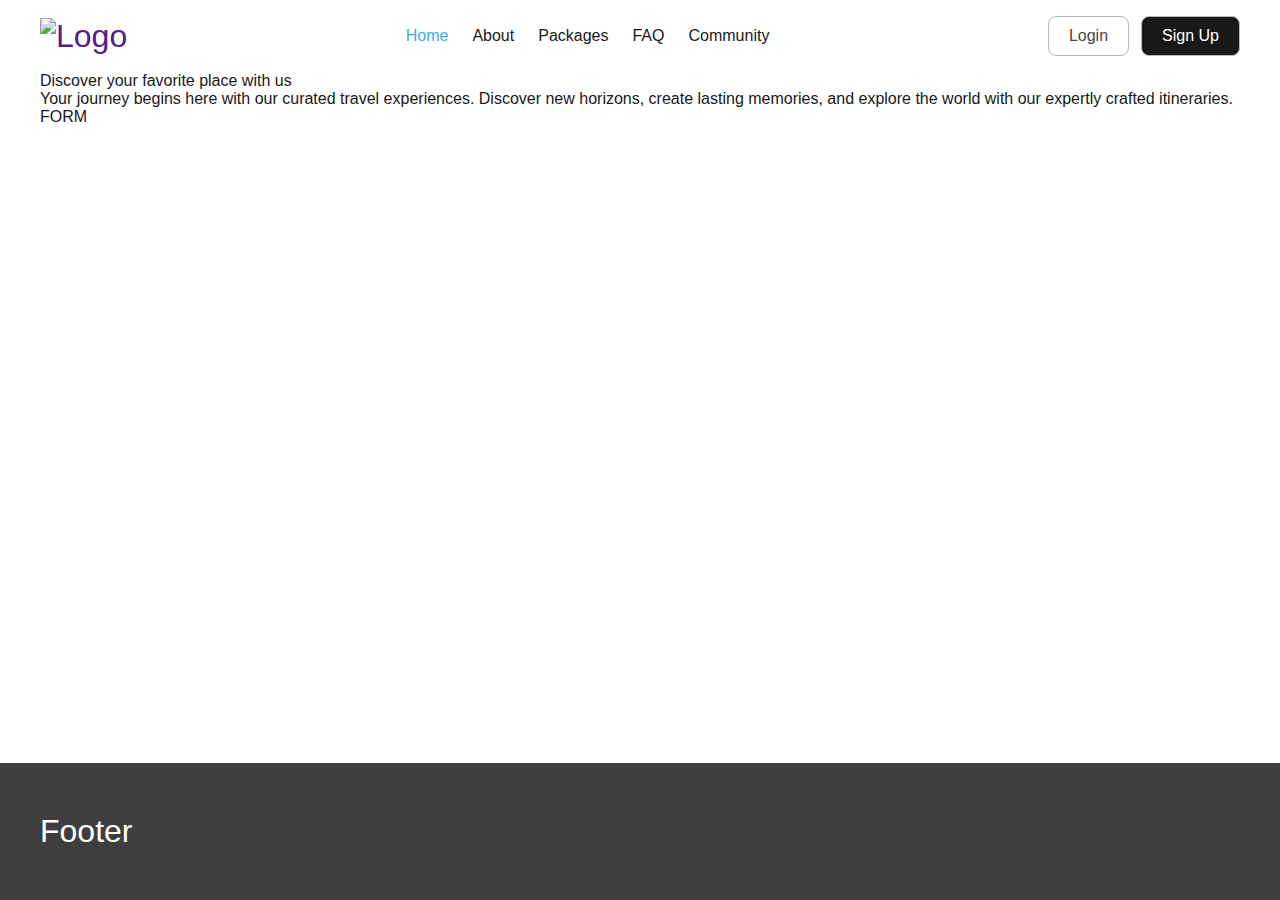
==== docs/index.html @ 95d01c57 "HTML .discover base" ====
<!DOCTYPE html><html lang="en"><head><meta charset="UTF-8"><meta name="viewport" content="width=device-width, initial-scale=1.0"><title>Main page</title><link rel="stylesheet" href="./css/main.css"><link rel="stylesheet" href="./fonts/CircularStd/stylesheet.css"></head><body><header class="header"><div class="container"><nav class="nav"><a href=""#! class="logo"><picture><source srcset="./img/icons/logo.svg" type="image/webp"><img src="./img/icons/logo.svg" alt="Logo"></picture></a><ul class="nav__list"><li><a href="#!" class="active">Home</a></li><li><a href="#!">About</a></li><li><a href="#!">Packages</a></li><li><a href="#!">FAQ</a></li><li><a href="#!">Community</a></li></ul><div class="nav__btns"> <a href="#!" class="btn-login">Login</a> <a href="#!" class="btn-signup">Sign Up</a></div></nav></div></header><div class="mobile-nav"><ul class="mobile-nav__list"><li><a href="#!" class="active">Home</a></li><li><a href="#!">Services</a></li><li><a href="#!">About</a></li><li><a href="#!">Projects</a></li><li><a href="#!">Contact</a></li></ul></div><main><section class="discover"><div class="container"><div class="discover__grid"><div class="discover__desc"><div class="discover__title"><h1 class="title-1">Discover your favorite place with us</h1></div><div class="discover__text"><div class="text"><p> Your journey begins here with our curated travel experiences. Discover new horizons, create lasting memories, and explore the world with our expertly crafted itineraries.</p></div></div><div class="discover__form">FORM</div></div><div class="discover__picture"></div></div></div></section></main><footer class="footer"><div class="container"><h2>Footer</h2></div></footer><script src="./js/index.bundle.js"></script></body></html>
---- docs/css/main.css ----
*{padding:0;margin:0;border:0}*,::after,::before{box-sizing:border-box}a,a:hover,a:link,a:visited{text-decoration:none}aside,footer,header,legend,main,nav,section{display:block}h1,h2,h3,h4,h5,h6,p{font-size:inherit;font-weight:inherit}ul,ul li{list-style:none}img{vertical-align:top}img,svg{max-width:100%;height:auto}address{font-style:normal}input,select,textarea{background-color:transparent}button,input,select,textarea{font-family:inherit;font-size:inherit;color:inherit}input::-ms-clear{display:none}button,input[type=submit]{display:inline-block;box-shadow:none;background-color:transparent;background:0 0;cursor:pointer}button:active,button:focus,input:active,input:focus{outline:0}button::-moz-focus-inner{padding:0;border:0}label{cursor:pointer}:root{--container-width:1230px;--container-padding:15px;--font-main:"Circular Std", sans-serif;--page-bg:#fff;--text-color:#181818;--accent:#35aff4;--laptop-size:1199px;--table-size:959px;--mobile-size:599px}.dark{--page-bg:#252526;--text-color:#fff}html{scroll-behavior:smooth}body{font-family:var(--font-main);background-color:var(--page-bg);color:var(--text-color);-webkit-font-smoothing:antialiased;-moz-osx-font-smoothing:grayscale}img{display:block}.none{display:none!important}.visually-hidden{position:absolute;width:1px;height:1px;margin:-1px;border:0;padding:0;white-space:nowrap;clip-path:inset(100%);clip:rect(0 0 0 0);overflow:hidden}.no-scroll{overflow-y:hidden}.container{padding:0 var(--container-padding);max-width:var(--container-width);margin:0 auto}.container-right{padding-left:calc 100%-var(--container-width)/2var(--container-padding);padding-right:calc 100%-var(--container-width)/2var(--container-padding)}body,html{min-height:100vh;display:flex;flex-direction:column}.footer{margin-top:auto}.btn-login{display:flex;justify-content:space-between;align-items:center;column-gap:10px;padding:8px 20px;height:40px;border-radius:8px;border:1px solid #b7b7b7;background:#fff;font-size:16px;font-style:normal;font-weight:450;line-height:150%;color:#454545;transition:background-color .2s ease-in,color .2s ease-in,opacity .2s ease-in}.btn-login:focus,.btn-login:hover,.btn-signup:focus,.btn-signup:hover{opacity:.8}.btn-signup{display:flex;justify-content:space-between;align-items:center;column-gap:10px;padding:8px 20px;height:40px;border-radius:8px;border:1px solid #b7b7b7;background-color:#181818;font-size:16px;font-style:normal;font-weight:450;line-height:150%;color:#fff;transition:background-color .2s ease-in,color .2s ease-in,opacity .2s ease-in}.footer{background-color:#3e3e3e;padding:50px 0;color:#fff}.footer,.footer h1{font-size:32px}@media (max-width:1200px){.footer{font-size:26px}}.header{padding:16px 0}.logo{font-size:32px}.mobile-nav{position:fixed;top:-100%;width:100%;height:100%;z-index:99;display:flex;flex-direction:column;align-items:center;justify-content:center;padding-top:40px;padding-bottom:40px;background:#829ca8;transition:all .2s ease-in}.mobile-nav--open{top:0}.mobile-nav a{color:#fff}.mobile-nav__list{display:flex;flex-direction:column;align-items:center;row-gap:20px;font-size:28px}.mobile-nav__list .active{opacity:.5}.mobile-nav-btn{--time:0.1s;--width:40px;--height:30px;--line-height:4px;--spacing:6px;--color:#000;--radius:4px;height:calc(var(--line-height)*3 + var(--spacing)*2);width:var(--width);display:flex;justify-content:center;align-items:center}.nav-icon,.nav-icon::after,.nav-icon::before{position:relative;width:var(--width);height:var(--line-height);background-color:var(--color);border-radius:var(--radius)}.nav-icon::after,.nav-icon::before{content:"";display:block;position:absolute;left:0;transition:transform var(--time) ease-in,top var(--time) linear var(--time)}.nav-icon::before{top:calc(-1*(var(--line-height) + var(--spacing)))}.nav-icon::after{top:calc(var(--line-height) + var(--spacing))}.nav-icon.nav-icon--active{background-color:transparent}.nav-icon.nav-icon--active::after,.nav-icon.nav-icon--active::before{top:0;transition:top var(--time) linear,transform var(--time) ease-in var(--time)}.nav-icon.nav-icon--active::before{transform:rotate(45deg)}.nav-icon.nav-icon--active::after{transform:rotate(-45deg)}.mobile-nav-btn{z-index:999}.nav,.nav__list{display:flex;justify-content:space-between;align-items:center;gap:32px}.nav__list{gap:24px}.nav__list a{color:#181818;transition:color .2s ease-in}.nav__list a.active,.nav__list a:hover{color:#35aff4}.nav__btns{display:flex;gap:12px}
/*# sourceMappingURL=[data-uri] */
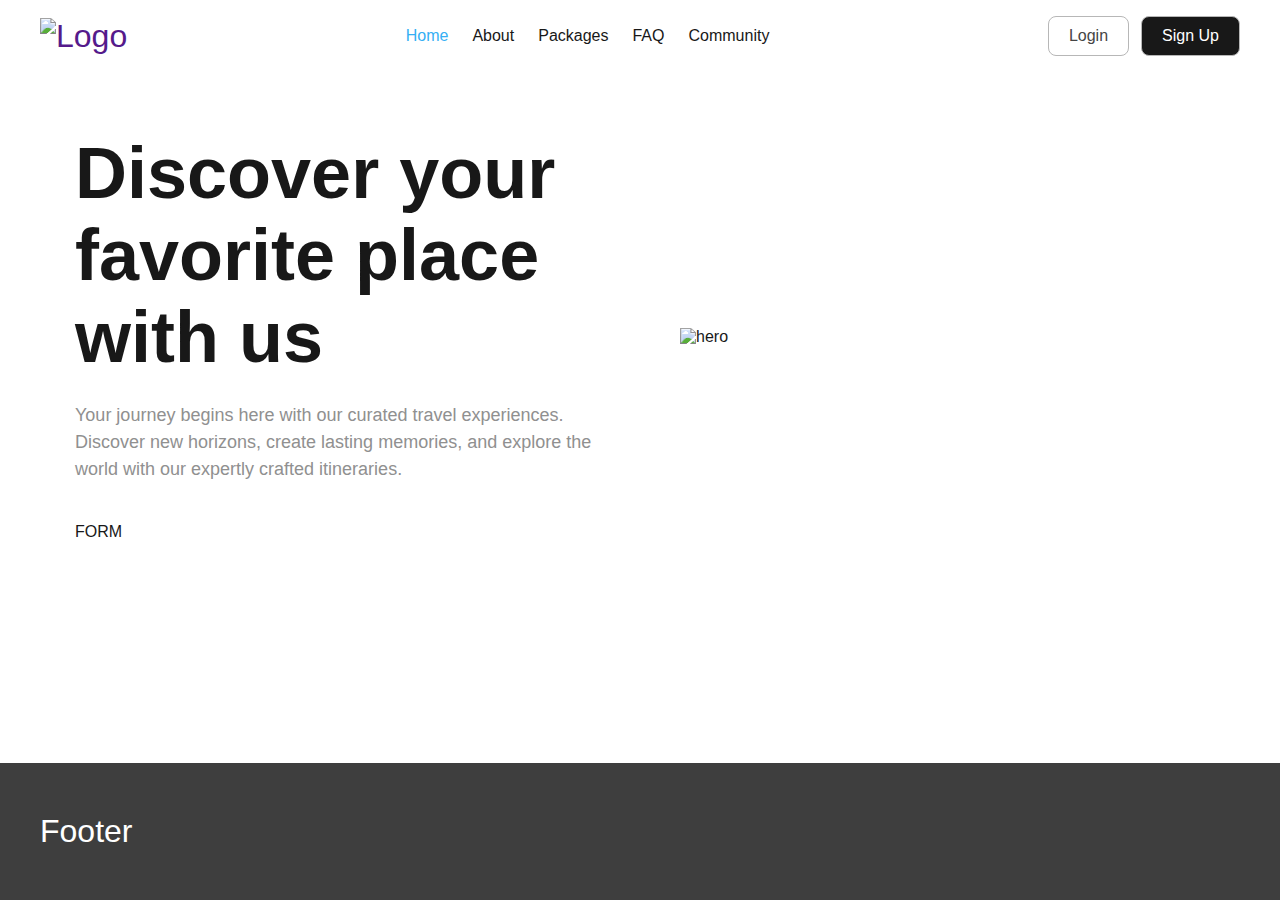
==== commit da5da2e6: "SCSS .title-1--decor style" ====
--- a/docs/index.html
+++ b/docs/index.html
@@ -1 +1 @@
-<!DOCTYPE html><html lang="en"><head><meta charset="UTF-8"><meta name="viewport" content="width=device-width, initial-scale=1.0"><title>Main page</title><link rel="stylesheet" href="./css/main.css"><link rel="stylesheet" href="./fonts/CircularStd/stylesheet.css"></head><body><header class="header"><div class="container"><nav class="nav"><a href=""#! class="logo"><picture><source srcset="./img/icons/logo.svg" type="image/webp"><img src="./img/icons/logo.svg" alt="Logo"></picture></a><ul class="nav__list"><li><a href="#!" class="active">Home</a></li><li><a href="#!">About</a></li><li><a href="#!">Packages</a></li><li><a href="#!">FAQ</a></li><li><a href="#!">Community</a></li></ul><div class="nav__btns"> <a href="#!" class="btn-login">Login</a> <a href="#!" class="btn-signup">Sign Up</a></div></nav></div></header><div class="mobile-nav"><ul class="mobile-nav__list"><li><a href="#!" class="active">Home</a></li><li><a href="#!">Services</a></li><li><a href="#!">About</a></li><li><a href="#!">Projects</a></li><li><a href="#!">Contact</a></li></ul></div><main><section class="discover"><div class="container"><div class="discover__grid"><div class="discover__desc"><div class="discover__title"><h1 class="title-1">Discover your favorite place with us</h1></div><div class="discover__text"><div class="text"><p> Your journey begins here with our curated travel experiences. Discover new horizons, create lasting memories, and explore the world with our expertly crafted itineraries.</p></div></div><div class="discover__form">FORM</div></div><div class="discover__picture"></div></div></div></section></main><footer class="footer"><div class="container"><h2>Footer</h2></div></footer><script src="./js/index.bundle.js"></script></body></html>+<!DOCTYPE html><html lang="en"><head><meta charset="UTF-8"><meta name="viewport" content="width=device-width, initial-scale=1.0"><title>Main page</title><link rel="stylesheet" href="./css/main.css"><link rel="stylesheet" href="./fonts/CircularStd/stylesheet.css"></head><body><header class="header"><div class="container"><nav class="nav"><a href=""#! class="logo"><picture><source srcset="./img/icons/logo.svg" type="image/webp"><img src="./img/icons/logo.svg" alt="Logo"></picture></a><ul class="nav__list"><li><a href="#!" class="active">Home</a></li><li><a href="#!">About</a></li><li><a href="#!">Packages</a></li><li><a href="#!">FAQ</a></li><li><a href="#!">Community</a></li></ul><div class="nav__btns"> <a href="#!" class="btn-login">Login</a> <a href="#!" class="btn-signup">Sign Up</a></div></nav></div></header><div class="mobile-nav"><ul class="mobile-nav__list"><li><a href="#!" class="active">Home</a></li><li><a href="#!">Services</a></li><li><a href="#!">About</a></li><li><a href="#!">Projects</a></li><li><a href="#!">Contact</a></li></ul></div><main><section class="discover"><div class="container"><div class="discover__grid"><div class="discover__desc"><div class="discover__title"><h1 class="title-1 title-1--decor">Discover your favorite place with us</h1></div><div class="discover__text"><div class="text"><p> Your journey begins here with our curated travel experiences. Discover new horizons, create lasting memories, and explore the world with our expertly crafted itineraries.</p></div></div><div class="discover__form">FORM</div></div><div class="discover__picture"><picture><source srcset="./img/discover/hero-img.webp" type="image/webp"><img src="./img/discover/hero-img.png" alt="hero" class="discover__picture-img"></picture></div></div></div></section></main><footer class="footer"><div class="container"><h2>Footer</h2></div></footer><script src="./js/index.bundle.js"></script></body></html>--- a/docs/css/main.css
+++ b/docs/css/main.css
@@ -1,2 +1,2 @@
-*{padding:0;margin:0;border:0}*,::after,::before{box-sizing:border-box}a,a:hover,a:link,a:visited{text-decoration:none}aside,footer,header,legend,main,nav,section{display:block}h1,h2,h3,h4,h5,h6,p{font-size:inherit;font-weight:inherit}ul,ul li{list-style:none}img{vertical-align:top}img,svg{max-width:100%;height:auto}address{font-style:normal}input,select,textarea{background-color:transparent}button,input,select,textarea{font-family:inherit;font-size:inherit;color:inherit}input::-ms-clear{display:none}button,input[type=submit]{display:inline-block;box-shadow:none;background-color:transparent;background:0 0;cursor:pointer}button:active,button:focus,input:active,input:focus{outline:0}button::-moz-focus-inner{padding:0;border:0}label{cursor:pointer}:root{--container-width:1230px;--container-padding:15px;--font-main:"Circular Std", sans-serif;--page-bg:#fff;--text-color:#181818;--accent:#35aff4;--laptop-size:1199px;--table-size:959px;--mobile-size:599px}.dark{--page-bg:#252526;--text-color:#fff}html{scroll-behavior:smooth}body{font-family:var(--font-main);background-color:var(--page-bg);color:var(--text-color);-webkit-font-smoothing:antialiased;-moz-osx-font-smoothing:grayscale}img{display:block}.none{display:none!important}.visually-hidden{position:absolute;width:1px;height:1px;margin:-1px;border:0;padding:0;white-space:nowrap;clip-path:inset(100%);clip:rect(0 0 0 0);overflow:hidden}.no-scroll{overflow-y:hidden}.container{padding:0 var(--container-padding);max-width:var(--container-width);margin:0 auto}.container-right{padding-left:calc 100%-var(--container-width)/2var(--container-padding);padding-right:calc 100%-var(--container-width)/2var(--container-padding)}body,html{min-height:100vh;display:flex;flex-direction:column}.footer{margin-top:auto}.btn-login{display:flex;justify-content:space-between;align-items:center;column-gap:10px;padding:8px 20px;height:40px;border-radius:8px;border:1px solid #b7b7b7;background:#fff;font-size:16px;font-style:normal;font-weight:450;line-height:150%;color:#454545;transition:background-color .2s ease-in,color .2s ease-in,opacity .2s ease-in}.btn-login:focus,.btn-login:hover,.btn-signup:focus,.btn-signup:hover{opacity:.8}.btn-signup{display:flex;justify-content:space-between;align-items:center;column-gap:10px;padding:8px 20px;height:40px;border-radius:8px;border:1px solid #b7b7b7;background-color:#181818;font-size:16px;font-style:normal;font-weight:450;line-height:150%;color:#fff;transition:background-color .2s ease-in,color .2s ease-in,opacity .2s ease-in}.footer{background-color:#3e3e3e;padding:50px 0;color:#fff}.footer,.footer h1{font-size:32px}@media (max-width:1200px){.footer{font-size:26px}}.header{padding:16px 0}.logo{font-size:32px}.mobile-nav{position:fixed;top:-100%;width:100%;height:100%;z-index:99;display:flex;flex-direction:column;align-items:center;justify-content:center;padding-top:40px;padding-bottom:40px;background:#829ca8;transition:all .2s ease-in}.mobile-nav--open{top:0}.mobile-nav a{color:#fff}.mobile-nav__list{display:flex;flex-direction:column;align-items:center;row-gap:20px;font-size:28px}.mobile-nav__list .active{opacity:.5}.mobile-nav-btn{--time:0.1s;--width:40px;--height:30px;--line-height:4px;--spacing:6px;--color:#000;--radius:4px;height:calc(var(--line-height)*3 + var(--spacing)*2);width:var(--width);display:flex;justify-content:center;align-items:center}.nav-icon,.nav-icon::after,.nav-icon::before{position:relative;width:var(--width);height:var(--line-height);background-color:var(--color);border-radius:var(--radius)}.nav-icon::after,.nav-icon::before{content:"";display:block;position:absolute;left:0;transition:transform var(--time) ease-in,top var(--time) linear var(--time)}.nav-icon::before{top:calc(-1*(var(--line-height) + var(--spacing)))}.nav-icon::after{top:calc(var(--line-height) + var(--spacing))}.nav-icon.nav-icon--active{background-color:transparent}.nav-icon.nav-icon--active::after,.nav-icon.nav-icon--active::before{top:0;transition:top var(--time) linear,transform var(--time) ease-in var(--time)}.nav-icon.nav-icon--active::before{transform:rotate(45deg)}.nav-icon.nav-icon--active::after{transform:rotate(-45deg)}.mobile-nav-btn{z-index:999}.nav,.nav__list{display:flex;justify-content:space-between;align-items:center;gap:32px}.nav__list{gap:24px}.nav__list a{color:#181818;transition:color .2s ease-in}.nav__list a.active,.nav__list a:hover{color:#35aff4}.nav__btns{display:flex;gap:12px}
-/*# sourceMappingURL=[data-uri] */
+*{padding:0;margin:0;border:0}*,::after,::before{box-sizing:border-box}a,a:hover,a:link,a:visited{text-decoration:none}aside,footer,header,legend,main,nav,section{display:block}h1,h2,h3,h4,h5,h6,p{font-size:inherit;font-weight:inherit}ul,ul li{list-style:none}img{vertical-align:top}img,svg{max-width:100%;height:auto}address{font-style:normal}input,select,textarea{background-color:transparent}button,input,select,textarea{font-family:inherit;font-size:inherit;color:inherit}input::-ms-clear{display:none}button,input[type=submit]{display:inline-block;box-shadow:none;background-color:transparent;background:0 0;cursor:pointer}button:active,button:focus,input:active,input:focus{outline:0}button::-moz-focus-inner{padding:0;border:0}label{cursor:pointer}:root{--container-width:1230px;--container-padding:15px;--font-main:"Circular Std", sans-serif;--page-bg:#fff;--text-color:#181818;--text-muted:#909090;--accent:#35aff4;--laptop-size:1199px;--table-size:959px;--mobile-size:599px}.dark{--page-bg:#252526;--text-color:#fff}html{scroll-behavior:smooth}.title-1,body{color:var(--text-color)}body{font-family:var(--font-main);background-color:var(--page-bg);-webkit-font-smoothing:antialiased;-moz-osx-font-smoothing:grayscale}img{display:block}.title-1{font-size:72px;font-weight:700;line-height:normal}.title-1--decor{position:relative}.title-1--decor::before{content:"";position:absolute;left:0;bottom:0;display:block;width:268px;height:24px;z-index:-1;background-image:url(./../img/discover/underline.svg);background-repeat:no-repeat}.text{font-size:18px;font-weight:450;line-height:1.5;color:var(--text-muted)}.text p+p{margin-top:1em}.none{display:none!important}.visually-hidden{position:absolute;width:1px;height:1px;margin:-1px;border:0;padding:0;white-space:nowrap;clip-path:inset(100%);clip:rect(0 0 0 0);overflow:hidden}.no-scroll{overflow-y:hidden}.container{padding:0 var(--container-padding);max-width:var(--container-width);margin:0 auto}.container-right{padding-left:calc 100%-var(--container-width)/2var(--container-padding);padding-right:calc 100%-var(--container-width)/2var(--container-padding)}body,html{min-height:100vh;display:flex;flex-direction:column}.footer{margin-top:auto}.btn-login{display:flex;justify-content:space-between;align-items:center;column-gap:10px;padding:8px 20px;height:40px;border-radius:8px;border:1px solid #b7b7b7;background:#fff;font-size:16px;font-style:normal;font-weight:450;line-height:150%;color:#454545;transition:background-color .2s ease-in,color .2s ease-in,opacity .2s ease-in}.btn-login:focus,.btn-login:hover,.btn-signup:focus,.btn-signup:hover{opacity:.8}.btn-signup{display:flex;justify-content:space-between;align-items:center;column-gap:10px;padding:8px 20px;height:40px;border-radius:8px;border:1px solid #b7b7b7;background-color:#181818;font-size:16px;font-style:normal;font-weight:450;line-height:150%;color:#fff;transition:background-color .2s ease-in,color .2s ease-in,opacity .2s ease-in}.discover{padding:60px}.discover__grid{display:grid;grid-template-columns:1fr 1fr;gap:80px;align-items:center}.discover__title{margin-bottom:24px}.discover__text{margin-bottom:40px}.footer{background-color:#3e3e3e;padding:50px 0;color:#fff}.footer,.footer h1{font-size:32px}@media (max-width:1200px){.footer{font-size:26px}}.header{padding:16px 0}.logo{font-size:32px}.mobile-nav{position:fixed;top:-100%;width:100%;height:100%;z-index:99;display:flex;flex-direction:column;align-items:center;justify-content:center;padding-top:40px;padding-bottom:40px;background:#829ca8;transition:all .2s ease-in}.mobile-nav--open{top:0}.mobile-nav a{color:#fff}.mobile-nav__list{display:flex;flex-direction:column;align-items:center;row-gap:20px;font-size:28px}.mobile-nav__list .active{opacity:.5}.mobile-nav-btn{--time:0.1s;--width:40px;--height:30px;--line-height:4px;--spacing:6px;--color:#000;--radius:4px;height:calc(var(--line-height)*3 + var(--spacing)*2);width:var(--width);display:flex;justify-content:center;align-items:center}.nav-icon,.nav-icon::after,.nav-icon::before{position:relative;width:var(--width);height:var(--line-height);background-color:var(--color);border-radius:var(--radius)}.nav-icon::after,.nav-icon::before{content:"";display:block;position:absolute;left:0;transition:transform var(--time) ease-in,top var(--time) linear var(--time)}.nav-icon::before{top:calc(-1*(var(--line-height) + var(--spacing)))}.nav-icon::after{top:calc(var(--line-height) + var(--spacing))}.nav-icon.nav-icon--active{background-color:transparent}.nav-icon.nav-icon--active::after,.nav-icon.nav-icon--active::before{top:0;transition:top var(--time) linear,transform var(--time) ease-in var(--time)}.nav-icon.nav-icon--active::before{transform:rotate(45deg)}.nav-icon.nav-icon--active::after{transform:rotate(-45deg)}.mobile-nav-btn{z-index:999}.nav,.nav__list{display:flex;justify-content:space-between;align-items:center;gap:32px}.nav__list{gap:24px}.nav__list a{color:#181818;transition:color .2s ease-in}.nav__list a.active,.nav__list a:hover{color:#35aff4}.nav__btns{display:flex;gap:12px}
+/*# sourceMappingURL=[data-uri] */
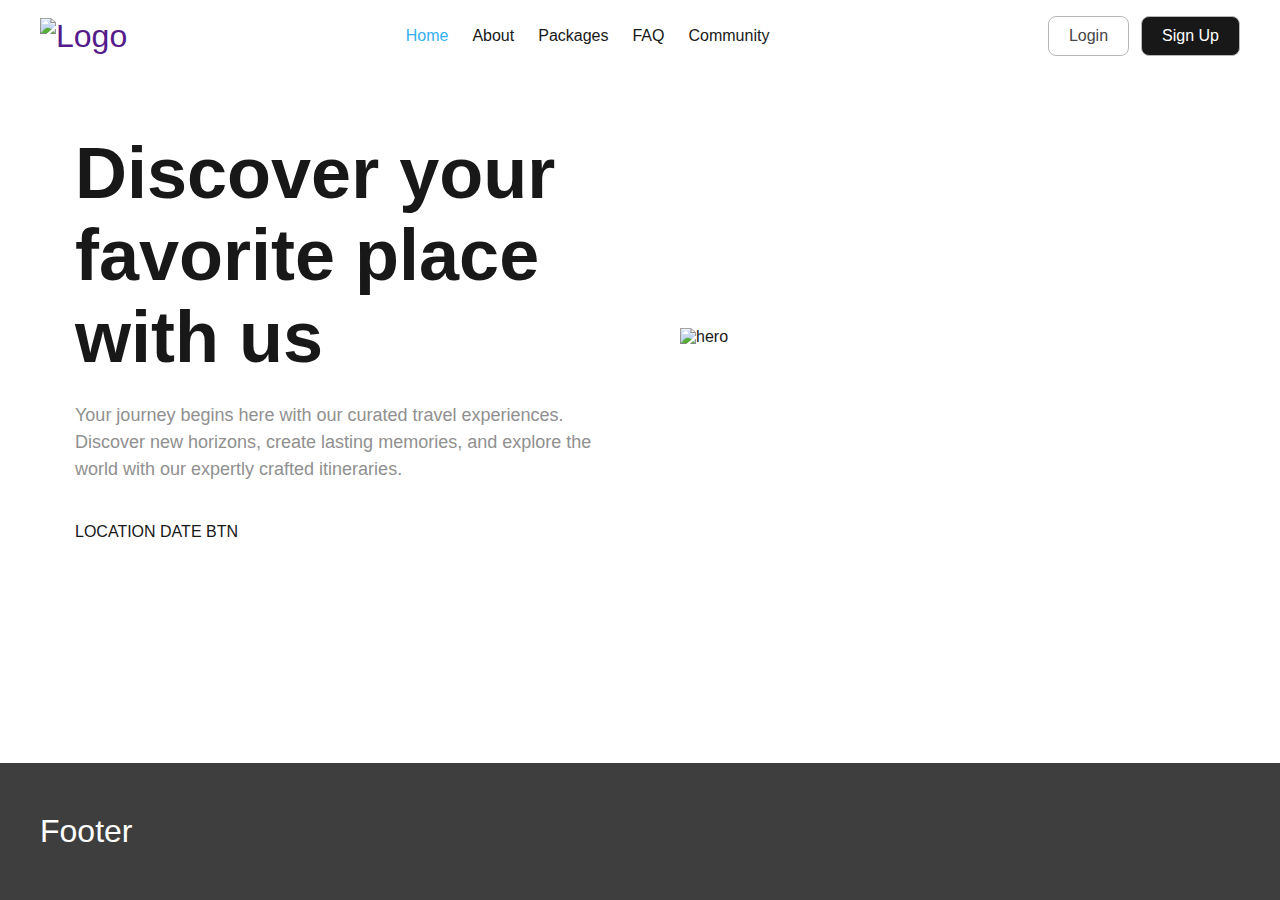
==== commit a2fab2da: "HTML .form base" ====
--- a/docs/index.html
+++ b/docs/index.html
@@ -1 +1 @@
-<!DOCTYPE html><html lang="en"><head><meta charset="UTF-8"><meta name="viewport" content="width=device-width, initial-scale=1.0"><title>Main page</title><link rel="stylesheet" href="./css/main.css"><link rel="stylesheet" href="./fonts/CircularStd/stylesheet.css"></head><body><header class="header"><div class="container"><nav class="nav"><a href=""#! class="logo"><picture><source srcset="./img/icons/logo.svg" type="image/webp"><img src="./img/icons/logo.svg" alt="Logo"></picture></a><ul class="nav__list"><li><a href="#!" class="active">Home</a></li><li><a href="#!">About</a></li><li><a href="#!">Packages</a></li><li><a href="#!">FAQ</a></li><li><a href="#!">Community</a></li></ul><div class="nav__btns"> <a href="#!" class="btn-login">Login</a> <a href="#!" class="btn-signup">Sign Up</a></div></nav></div></header><div class="mobile-nav"><ul class="mobile-nav__list"><li><a href="#!" class="active">Home</a></li><li><a href="#!">Services</a></li><li><a href="#!">About</a></li><li><a href="#!">Projects</a></li><li><a href="#!">Contact</a></li></ul></div><main><section class="discover"><div class="container"><div class="discover__grid"><div class="discover__desc"><div class="discover__title"><h1 class="title-1 title-1--decor">Discover your favorite place with us</h1></div><div class="discover__text"><div class="text"><p> Your journey begins here with our curated travel experiences. Discover new horizons, create lasting memories, and explore the world with our expertly crafted itineraries.</p></div></div><div class="discover__form">FORM</div></div><div class="discover__picture"><picture><source srcset="./img/discover/hero-img.webp" type="image/webp"><img src="./img/discover/hero-img.png" alt="hero" class="discover__picture-img"></picture></div></div></div></section></main><footer class="footer"><div class="container"><h2>Footer</h2></div></footer><script src="./js/index.bundle.js"></script></body></html>+<!DOCTYPE html><html lang="en"><head><meta charset="UTF-8"><meta name="viewport" content="width=device-width, initial-scale=1.0"><title>Main page</title><link rel="stylesheet" href="./css/main.css"><link rel="stylesheet" href="./fonts/CircularStd/stylesheet.css"></head><body><header class="header"><div class="container"><nav class="nav"><a href=""#! class="logo"><picture><source srcset="./img/icons/logo.svg" type="image/webp"><img src="./img/icons/logo.svg" alt="Logo"></picture></a><ul class="nav__list"><li><a href="#!" class="active">Home</a></li><li><a href="#!">About</a></li><li><a href="#!">Packages</a></li><li><a href="#!">FAQ</a></li><li><a href="#!">Community</a></li></ul><div class="nav__btns"> <a href="#!" class="btn-login">Login</a> <a href="#!" class="btn-signup">Sign Up</a></div></nav></div></header><div class="mobile-nav"><ul class="mobile-nav__list"><li><a href="#!" class="active">Home</a></li><li><a href="#!">Services</a></li><li><a href="#!">About</a></li><li><a href="#!">Projects</a></li><li><a href="#!">Contact</a></li></ul></div><main><section class="discover"><div class="container"><div class="discover__grid"><div class="discover__desc"><div class="discover__title"><h1 class="title-1 title-1--decor">Discover your favorite place with us</h1></div><div class="discover__text"><div class="text"><p> Your journey begins here with our curated travel experiences. Discover new horizons, create lasting memories, and explore the world with our expertly crafted itineraries.</p></div></div><div class="discover__form"><form action="" class="form"> <label for="" class="form__label">LOCATION</label> <label for="" class="form__label">DATE</label> <button class="form__btn">BTN</button></form></div></div><div class="discover__picture"><picture><source srcset="./img/discover/hero-img.webp" type="image/webp"><img src="./img/discover/hero-img.png" alt="hero" class="discover__picture-img"></picture></div></div></div></section></main><footer class="footer"><div class="container"><h2>Footer</h2></div></footer><script src="./js/index.bundle.js"></script></body></html>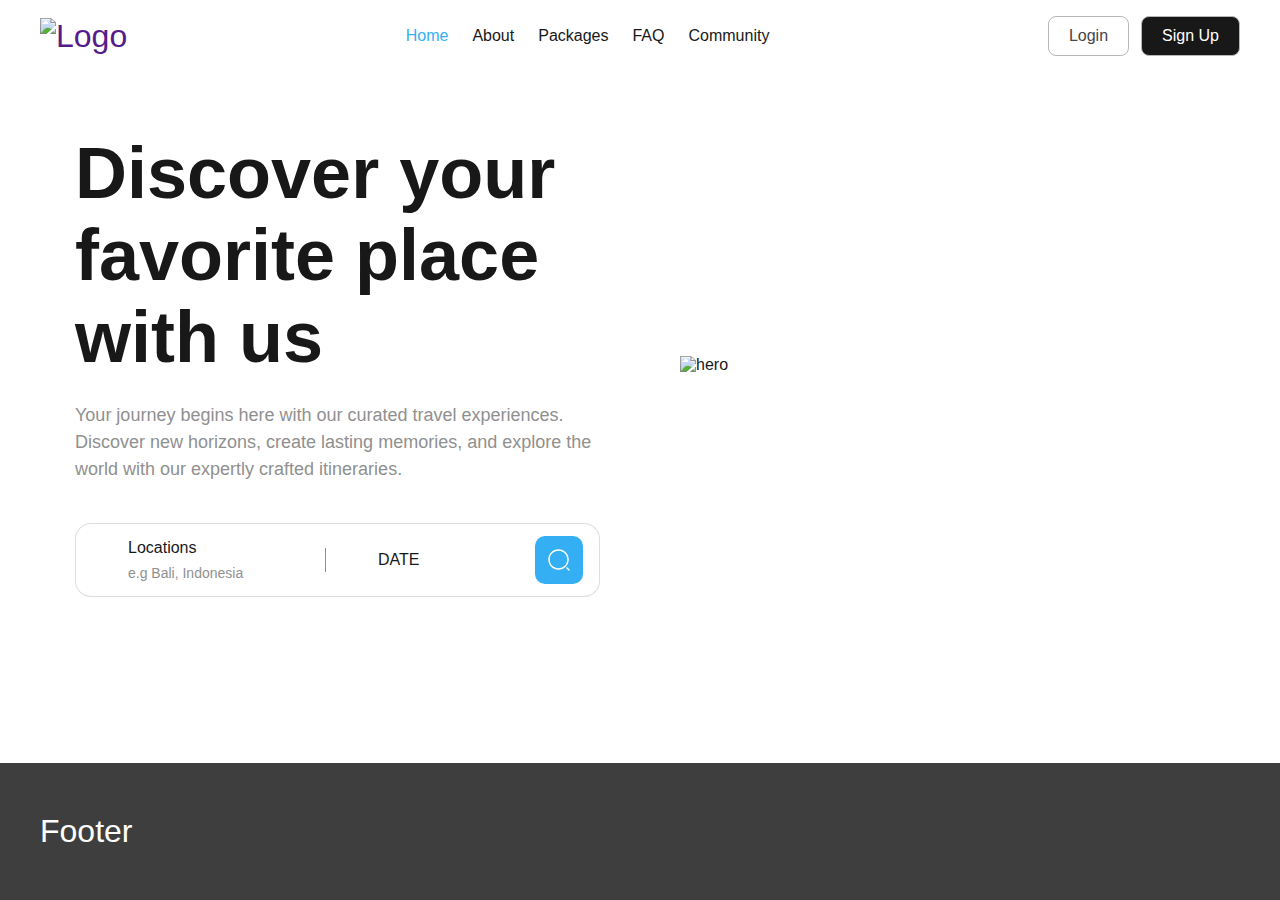
==== commit 666e2502: "HTML/CSS .form__input style" ====
--- a/docs/index.html
+++ b/docs/index.html
@@ -1 +1 @@
-<!DOCTYPE html><html lang="en"><head><meta charset="UTF-8"><meta name="viewport" content="width=device-width, initial-scale=1.0"><title>Main page</title><link rel="stylesheet" href="./css/main.css"><link rel="stylesheet" href="./fonts/CircularStd/stylesheet.css"></head><body><header class="header"><div class="container"><nav class="nav"><a href=""#! class="logo"><picture><source srcset="./img/icons/logo.svg" type="image/webp"><img src="./img/icons/logo.svg" alt="Logo"></picture></a><ul class="nav__list"><li><a href="#!" class="active">Home</a></li><li><a href="#!">About</a></li><li><a href="#!">Packages</a></li><li><a href="#!">FAQ</a></li><li><a href="#!">Community</a></li></ul><div class="nav__btns"> <a href="#!" class="btn-login">Login</a> <a href="#!" class="btn-signup">Sign Up</a></div></nav></div></header><div class="mobile-nav"><ul class="mobile-nav__list"><li><a href="#!" class="active">Home</a></li><li><a href="#!">Services</a></li><li><a href="#!">About</a></li><li><a href="#!">Projects</a></li><li><a href="#!">Contact</a></li></ul></div><main><section class="discover"><div class="container"><div class="discover__grid"><div class="discover__desc"><div class="discover__title"><h1 class="title-1 title-1--decor">Discover your favorite place with us</h1></div><div class="discover__text"><div class="text"><p> Your journey begins here with our curated travel experiences. Discover new horizons, create lasting memories, and explore the world with our expertly crafted itineraries.</p></div></div><div class="discover__form"><form action="" class="form"> <label for="" class="form__label">LOCATION</label> <label for="" class="form__label">DATE</label> <button class="form__btn">BTN</button></form></div></div><div class="discover__picture"><picture><source srcset="./img/discover/hero-img.webp" type="image/webp"><img src="./img/discover/hero-img.png" alt="hero" class="discover__picture-img"></picture></div></div></div></section></main><footer class="footer"><div class="container"><h2>Footer</h2></div></footer><script src="./js/index.bundle.js"></script></body></html>+<!DOCTYPE html><html lang="en"><head><meta charset="UTF-8"><meta name="viewport" content="width=device-width, initial-scale=1.0"><title>Main page</title><link rel="stylesheet" href="./css/main.css"><link rel="stylesheet" href="./fonts/CircularStd/stylesheet.css"></head><body><header class="header"><div class="container"><nav class="nav"><a href=""#! class="logo"><picture><source srcset="./img/icons/logo.svg" type="image/webp"><img src="./img/icons/logo.svg" alt="Logo"></picture></a><ul class="nav__list"><li><a href="#!" class="active">Home</a></li><li><a href="#!">About</a></li><li><a href="#!">Packages</a></li><li><a href="#!">FAQ</a></li><li><a href="#!">Community</a></li></ul><div class="nav__btns"> <a href="#!" class="btn-login">Login</a> <a href="#!" class="btn-signup">Sign Up</a></div></nav></div></header><div class="mobile-nav"><ul class="mobile-nav__list"><li><a href="#!" class="active">Home</a></li><li><a href="#!">Services</a></li><li><a href="#!">About</a></li><li><a href="#!">Projects</a></li><li><a href="#!">Contact</a></li></ul></div><main><section class="discover"><div class="container"><div class="discover__grid"><div class="discover__desc"><div class="discover__title"><h1 class="title-1 title-1--decor">Discover your favorite place with us</h1></div><div class="discover__text"><div class="text"><p> Your journey begins here with our curated travel experiences. Discover new horizons, create lasting memories, and explore the world with our expertly crafted itineraries.</p></div></div><div class="discover__form"><form action="" class="form"> <label for="" class="form__label"><span>Locations</span> <input type="text" class="form__input" placeholder="e.g Bali, Indonesia"></label><div class="form__devider"></div> <label for="" class="form__label">DATE</label> <button class="form__btn"><picture><source srcset="./img/icons/search-btn.svg" type="image/webp"><img src="./img/icons/search-btn.svg" alt="search"></picture></button></form></div></div><div class="discover__picture"><picture><source srcset="./img/discover/hero-img.webp" type="image/webp"><img src="./img/discover/hero-img.png" alt="hero" class="discover__picture-img"></picture></div></div></div></section></main><footer class="footer"><div class="container"><h2>Footer</h2></div></footer><script src="./js/index.bundle.js"></script></body></html>--- a/docs/css/main.css
+++ b/docs/css/main.css
@@ -1,2 +1,2 @@
-*{padding:0;margin:0;border:0}*,::after,::before{box-sizing:border-box}a,a:hover,a:link,a:visited{text-decoration:none}aside,footer,header,legend,main,nav,section{display:block}h1,h2,h3,h4,h5,h6,p{font-size:inherit;font-weight:inherit}ul,ul li{list-style:none}img{vertical-align:top}img,svg{max-width:100%;height:auto}address{font-style:normal}input,select,textarea{background-color:transparent}button,input,select,textarea{font-family:inherit;font-size:inherit;color:inherit}input::-ms-clear{display:none}button,input[type=submit]{display:inline-block;box-shadow:none;background-color:transparent;background:0 0;cursor:pointer}button:active,button:focus,input:active,input:focus{outline:0}button::-moz-focus-inner{padding:0;border:0}label{cursor:pointer}:root{--container-width:1230px;--container-padding:15px;--font-main:"Circular Std", sans-serif;--page-bg:#fff;--text-color:#181818;--text-muted:#909090;--accent:#35aff4;--laptop-size:1199px;--table-size:959px;--mobile-size:599px}.dark{--page-bg:#252526;--text-color:#fff}html{scroll-behavior:smooth}.title-1,body{color:var(--text-color)}body{font-family:var(--font-main);background-color:var(--page-bg);-webkit-font-smoothing:antialiased;-moz-osx-font-smoothing:grayscale}img{display:block}.title-1{font-size:72px;font-weight:700;line-height:normal}.title-1--decor{position:relative}.title-1--decor::before{content:"";position:absolute;left:0;bottom:0;display:block;width:268px;height:24px;z-index:-1;background-image:url(./../img/discover/underline.svg);background-repeat:no-repeat}.text{font-size:18px;font-weight:450;line-height:1.5;color:var(--text-muted)}.text p+p{margin-top:1em}.none{display:none!important}.visually-hidden{position:absolute;width:1px;height:1px;margin:-1px;border:0;padding:0;white-space:nowrap;clip-path:inset(100%);clip:rect(0 0 0 0);overflow:hidden}.no-scroll{overflow-y:hidden}.container{padding:0 var(--container-padding);max-width:var(--container-width);margin:0 auto}.container-right{padding-left:calc 100%-var(--container-width)/2var(--container-padding);padding-right:calc 100%-var(--container-width)/2var(--container-padding)}body,html{min-height:100vh;display:flex;flex-direction:column}.footer{margin-top:auto}.btn-login{display:flex;justify-content:space-between;align-items:center;column-gap:10px;padding:8px 20px;height:40px;border-radius:8px;border:1px solid #b7b7b7;background:#fff;font-size:16px;font-style:normal;font-weight:450;line-height:150%;color:#454545;transition:background-color .2s ease-in,color .2s ease-in,opacity .2s ease-in}.btn-login:focus,.btn-login:hover,.btn-signup:focus,.btn-signup:hover{opacity:.8}.btn-signup{display:flex;justify-content:space-between;align-items:center;column-gap:10px;padding:8px 20px;height:40px;border-radius:8px;border:1px solid #b7b7b7;background-color:#181818;font-size:16px;font-style:normal;font-weight:450;line-height:150%;color:#fff;transition:background-color .2s ease-in,color .2s ease-in,opacity .2s ease-in}.discover{padding:60px}.discover__grid{display:grid;grid-template-columns:1fr 1fr;gap:80px;align-items:center}.discover__title{margin-bottom:24px}.discover__text{margin-bottom:40px}.footer{background-color:#3e3e3e;padding:50px 0;color:#fff}.footer,.footer h1{font-size:32px}@media (max-width:1200px){.footer{font-size:26px}}.header{padding:16px 0}.logo{font-size:32px}.mobile-nav{position:fixed;top:-100%;width:100%;height:100%;z-index:99;display:flex;flex-direction:column;align-items:center;justify-content:center;padding-top:40px;padding-bottom:40px;background:#829ca8;transition:all .2s ease-in}.mobile-nav--open{top:0}.mobile-nav a{color:#fff}.mobile-nav__list{display:flex;flex-direction:column;align-items:center;row-gap:20px;font-size:28px}.mobile-nav__list .active{opacity:.5}.mobile-nav-btn{--time:0.1s;--width:40px;--height:30px;--line-height:4px;--spacing:6px;--color:#000;--radius:4px;height:calc(var(--line-height)*3 + var(--spacing)*2);width:var(--width);display:flex;justify-content:center;align-items:center}.nav-icon,.nav-icon::after,.nav-icon::before{position:relative;width:var(--width);height:var(--line-height);background-color:var(--color);border-radius:var(--radius)}.nav-icon::after,.nav-icon::before{content:"";display:block;position:absolute;left:0;transition:transform var(--time) ease-in,top var(--time) linear var(--time)}.nav-icon::before{top:calc(-1*(var(--line-height) + var(--spacing)))}.nav-icon::after{top:calc(var(--line-height) + var(--spacing))}.nav-icon.nav-icon--active{background-color:transparent}.nav-icon.nav-icon--active::after,.nav-icon.nav-icon--active::before{top:0;transition:top var(--time) linear,transform var(--time) ease-in var(--time)}.nav-icon.nav-icon--active::before{transform:rotate(45deg)}.nav-icon.nav-icon--active::after{transform:rotate(-45deg)}.mobile-nav-btn{z-index:999}.nav,.nav__list{display:flex;justify-content:space-between;align-items:center;gap:32px}.nav__list{gap:24px}.nav__list a{color:#181818;transition:color .2s ease-in}.nav__list a.active,.nav__list a:hover{color:#35aff4}.nav__btns{display:flex;gap:12px}
-/*# sourceMappingURL=[data-uri] */
+*{padding:0;margin:0;border:0}*,::after,::before{box-sizing:border-box}a,a:hover,a:link,a:visited{text-decoration:none}aside,footer,header,legend,main,nav,section{display:block}h1,h2,h3,h4,h5,h6,p{font-size:inherit;font-weight:inherit}ul,ul li{list-style:none}img{vertical-align:top}img,svg{max-width:100%;height:auto}address{font-style:normal}input,select,textarea{background-color:transparent}button,input,select,textarea{font-family:inherit;font-size:inherit;color:inherit}input::-ms-clear{display:none}button,input[type=submit]{display:inline-block;box-shadow:none;background-color:transparent;background:0 0;cursor:pointer}button:active,button:focus,input:active,input:focus{outline:0}button::-moz-focus-inner{padding:0;border:0}label{cursor:pointer}:root{--container-width:1230px;--container-padding:15px;--font-main:"Circular Std", sans-serif;--page-bg:#fff;--text-color:#181818;--text-muted:#909090;--accent:#35aff4;--laptop-size:1199px;--table-size:959px;--mobile-size:599px}.dark{--page-bg:#252526;--text-color:#fff}html{scroll-behavior:smooth}.title-1,body{color:var(--text-color)}body{font-family:var(--font-main);background-color:var(--page-bg);-webkit-font-smoothing:antialiased;-moz-osx-font-smoothing:grayscale}img{display:block}.title-1{font-size:72px;font-weight:700;line-height:normal}.title-1--decor{position:relative}.title-1--decor::before{content:"";position:absolute;left:0;bottom:0;display:block;width:268px;height:24px;z-index:-1;background-image:url(./../img/discover/underline.svg);background-repeat:no-repeat}.text{font-size:18px;font-weight:450;line-height:1.5;color:var(--text-muted)}.text p+p{margin-top:1em}.none{display:none!important}.visually-hidden{position:absolute;width:1px;height:1px;margin:-1px;border:0;padding:0;white-space:nowrap;clip-path:inset(100%);clip:rect(0 0 0 0);overflow:hidden}.no-scroll{overflow-y:hidden}.container{padding:0 var(--container-padding);max-width:var(--container-width);margin:0 auto}.container-right{padding-left:calc 100%-var(--container-width)/2var(--container-padding);padding-right:calc 100%-var(--container-width)/2var(--container-padding)}body,html{min-height:100vh;display:flex;flex-direction:column}.footer{margin-top:auto}.btn-login{display:flex;justify-content:space-between;align-items:center;column-gap:10px;padding:8px 20px;height:40px;border-radius:8px;border:1px solid #b7b7b7;background:#fff;font-size:16px;font-style:normal;font-weight:450;line-height:150%;color:#454545;transition:background-color .2s ease-in,color .2s ease-in,opacity .2s ease-in}.btn-login:focus,.btn-login:hover,.btn-signup:focus,.btn-signup:hover{opacity:.8}.btn-signup{display:flex;justify-content:space-between;align-items:center;column-gap:10px;padding:8px 20px;height:40px;border-radius:8px;border:1px solid #b7b7b7;background-color:#181818;font-size:16px;font-style:normal;font-weight:450;line-height:150%;color:#fff;transition:background-color .2s ease-in,color .2s ease-in,opacity .2s ease-in}.discover{padding:60px}.discover__grid{display:grid;grid-template-columns:1fr 1fr;gap:80px;align-items:center}.discover__title{margin-bottom:24px}.discover__text{margin-bottom:40px}.footer{background-color:#3e3e3e;padding:50px 0;color:#fff}.footer,.footer h1{font-size:32px}@media (max-width:1200px){.footer{font-size:26px}}.form{padding:12px 16px;display:grid;grid-template-columns:1fr auto 1fr auto;align-items:center;gap:16px;border-radius:16px;border:1px solid rgba(144,144,144,.3);background:#fff}.form__devider{height:24px;width:1px;background-color:#909090}.form__label{padding-left:36px;display:grid;gap:8px;background-image:url(./../img/icons/map.svg);background-position:0 0;background-size:auto;background-repeat:no-repeat}.form__label span{font-size:16px;font-weight:500}.form__input{font-size:14px;font-weight:450}.form__input::placeholder{color:var(--text-muted)}.header{padding:16px 0}.logo{font-size:32px}.mobile-nav{position:fixed;top:-100%;width:100%;height:100%;z-index:99;display:flex;flex-direction:column;align-items:center;justify-content:center;padding-top:40px;padding-bottom:40px;background:#829ca8;transition:all .2s ease-in}.mobile-nav--open{top:0}.mobile-nav a{color:#fff}.mobile-nav__list{display:flex;flex-direction:column;align-items:center;row-gap:20px;font-size:28px}.mobile-nav__list .active{opacity:.5}.mobile-nav-btn{--time:0.1s;--width:40px;--height:30px;--line-height:4px;--spacing:6px;--color:#000;--radius:4px;height:calc(var(--line-height)*3 + var(--spacing)*2);width:var(--width);display:flex;justify-content:center;align-items:center}.nav-icon,.nav-icon::after,.nav-icon::before{position:relative;width:var(--width);height:var(--line-height);background-color:var(--color);border-radius:var(--radius)}.nav-icon::after,.nav-icon::before{content:"";display:block;position:absolute;left:0;transition:transform var(--time) ease-in,top var(--time) linear var(--time)}.nav-icon::before{top:calc(-1*(var(--line-height) + var(--spacing)))}.nav-icon::after{top:calc(var(--line-height) + var(--spacing))}.nav-icon.nav-icon--active{background-color:transparent}.nav-icon.nav-icon--active::after,.nav-icon.nav-icon--active::before{top:0;transition:top var(--time) linear,transform var(--time) ease-in var(--time)}.nav-icon.nav-icon--active::before{transform:rotate(45deg)}.nav-icon.nav-icon--active::after{transform:rotate(-45deg)}.mobile-nav-btn{z-index:999}.nav,.nav__list{display:flex;justify-content:space-between;align-items:center;gap:32px}.nav__list{gap:24px}.nav__list a{color:#181818;transition:color .2s ease-in}.nav__list a.active,.nav__list a:hover{color:#35aff4}.nav__btns{display:flex;gap:12px}
+/*# sourceMappingURL=[data-uri] */
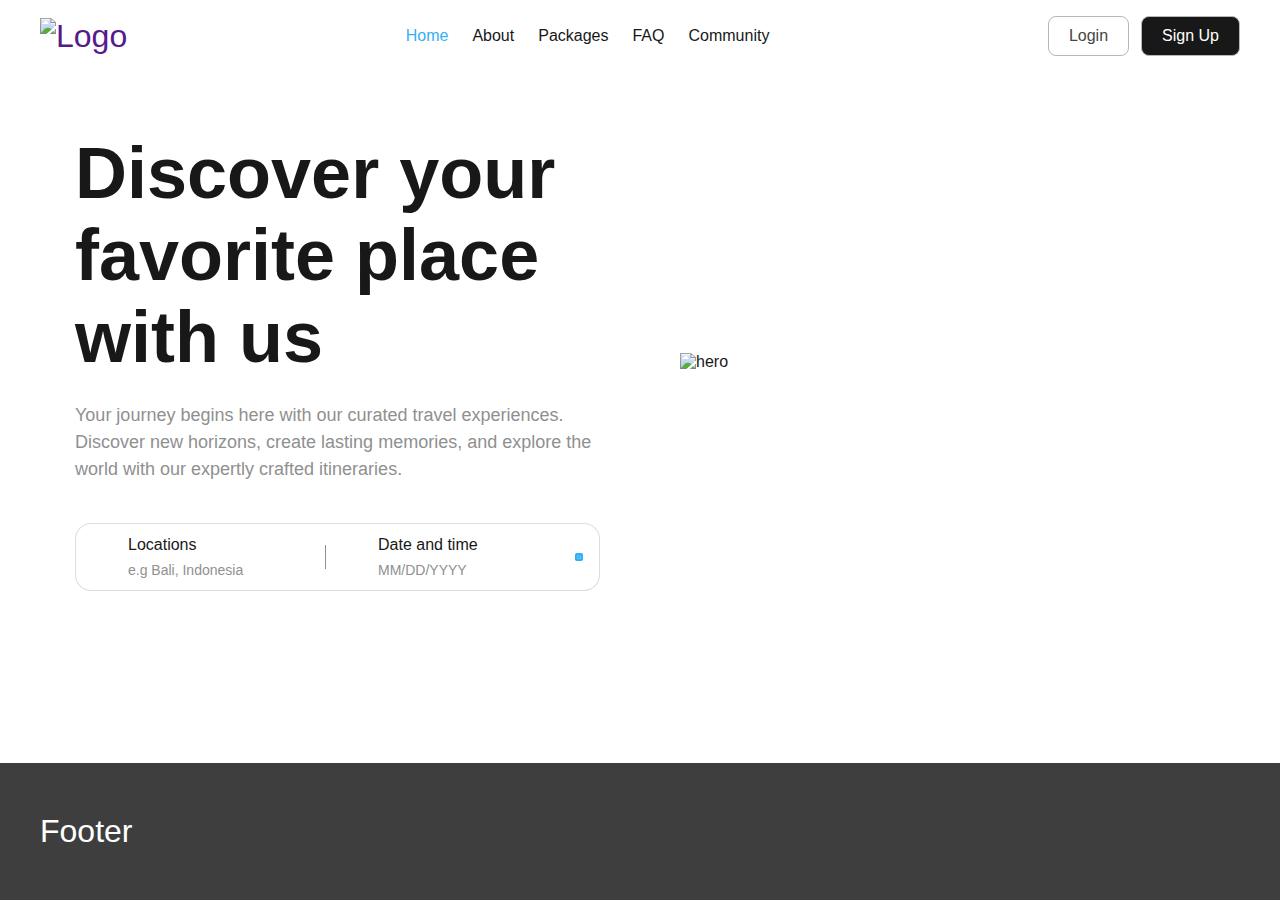
==== commit 11f2f22e: "HTML .form__input date and time" ====
--- a/docs/index.html
+++ b/docs/index.html
@@ -1 +1 @@
-<!DOCTYPE html><html lang="en"><head><meta charset="UTF-8"><meta name="viewport" content="width=device-width, initial-scale=1.0"><title>Main page</title><link rel="stylesheet" href="./css/main.css"><link rel="stylesheet" href="./fonts/CircularStd/stylesheet.css"></head><body><header class="header"><div class="container"><nav class="nav"><a href=""#! class="logo"><picture><source srcset="./img/icons/logo.svg" type="image/webp"><img src="./img/icons/logo.svg" alt="Logo"></picture></a><ul class="nav__list"><li><a href="#!" class="active">Home</a></li><li><a href="#!">About</a></li><li><a href="#!">Packages</a></li><li><a href="#!">FAQ</a></li><li><a href="#!">Community</a></li></ul><div class="nav__btns"> <a href="#!" class="btn-login">Login</a> <a href="#!" class="btn-signup">Sign Up</a></div></nav></div></header><div class="mobile-nav"><ul class="mobile-nav__list"><li><a href="#!" class="active">Home</a></li><li><a href="#!">Services</a></li><li><a href="#!">About</a></li><li><a href="#!">Projects</a></li><li><a href="#!">Contact</a></li></ul></div><main><section class="discover"><div class="container"><div class="discover__grid"><div class="discover__desc"><div class="discover__title"><h1 class="title-1 title-1--decor">Discover your favorite place with us</h1></div><div class="discover__text"><div class="text"><p> Your journey begins here with our curated travel experiences. Discover new horizons, create lasting memories, and explore the world with our expertly crafted itineraries.</p></div></div><div class="discover__form"><form action="" class="form"> <label for="" class="form__label"><span>Locations</span> <input type="text" class="form__input" placeholder="e.g Bali, Indonesia"></label><div class="form__devider"></div> <label for="" class="form__label">DATE</label> <button class="form__btn"><picture><source srcset="./img/icons/search-btn.svg" type="image/webp"><img src="./img/icons/search-btn.svg" alt="search"></picture></button></form></div></div><div class="discover__picture"><picture><source srcset="./img/discover/hero-img.webp" type="image/webp"><img src="./img/discover/hero-img.png" alt="hero" class="discover__picture-img"></picture></div></div></div></section></main><footer class="footer"><div class="container"><h2>Footer</h2></div></footer><script src="./js/index.bundle.js"></script></body></html>+<!DOCTYPE html><html lang="en"><head><meta charset="UTF-8"><meta name="viewport" content="width=device-width, initial-scale=1.0"><title>Main page</title><link rel="stylesheet" href="./css/main.css"><link rel="stylesheet" href="./fonts/CircularStd/stylesheet.css"></head><body><header class="header"><div class="container"><nav class="nav"><a href=""#! class="logo"><picture><source srcset="./img/icons/logo.svg" type="image/webp"><img src="./img/icons/logo.svg" alt="Logo"></picture></a><ul class="nav__list"><li><a href="#!" class="active">Home</a></li><li><a href="#!">About</a></li><li><a href="#!">Packages</a></li><li><a href="#!">FAQ</a></li><li><a href="#!">Community</a></li></ul><div class="nav__btns"> <a href="#!" class="btn-login">Login</a> <a href="#!" class="btn-signup">Sign Up</a></div></nav></div></header><div class="mobile-nav"><ul class="mobile-nav__list"><li><a href="#!" class="active">Home</a></li><li><a href="#!">Services</a></li><li><a href="#!">About</a></li><li><a href="#!">Projects</a></li><li><a href="#!">Contact</a></li></ul></div><main><section class="discover"><div class="container"><div class="discover__grid"><div class="discover__desc"><div class="discover__title"><h1 class="title-1 title-1--decor">Discover your favorite place with us</h1></div><div class="discover__text"><div class="text"><p> Your journey begins here with our curated travel experiences. Discover new horizons, create lasting memories, and explore the world with our expertly crafted itineraries.</p></div></div><div class="discover__form"><form action="" class="form"> <label for="" class="form__label"><span>Locations</span> <input type="text" class="form__input" placeholder="e.g Bali, Indonesia"></label><div class="form__devider"></div> <label for="" class="form__label"><span>Date and time</span> <input type="text" class="form__input" placeholder="MM/DD/YYYY"></label> <button class="form__btn"><picture><source srcset="./img/icons/search-btn.svg" type="image/webp"><img src="./img/icons/search-btn.svg" alt="search"></picture></button></form></div></div><div class="discover__picture"><picture><source srcset="./img/discover/hero-img.webp" type="image/webp"><img src="./img/discover/hero-img.png" alt="hero" class="discover__picture-img"></picture></div></div></div></section></main><footer class="footer"><div class="container"><h2>Footer</h2></div></footer><script src="./js/index.bundle.js"></script></body></html>